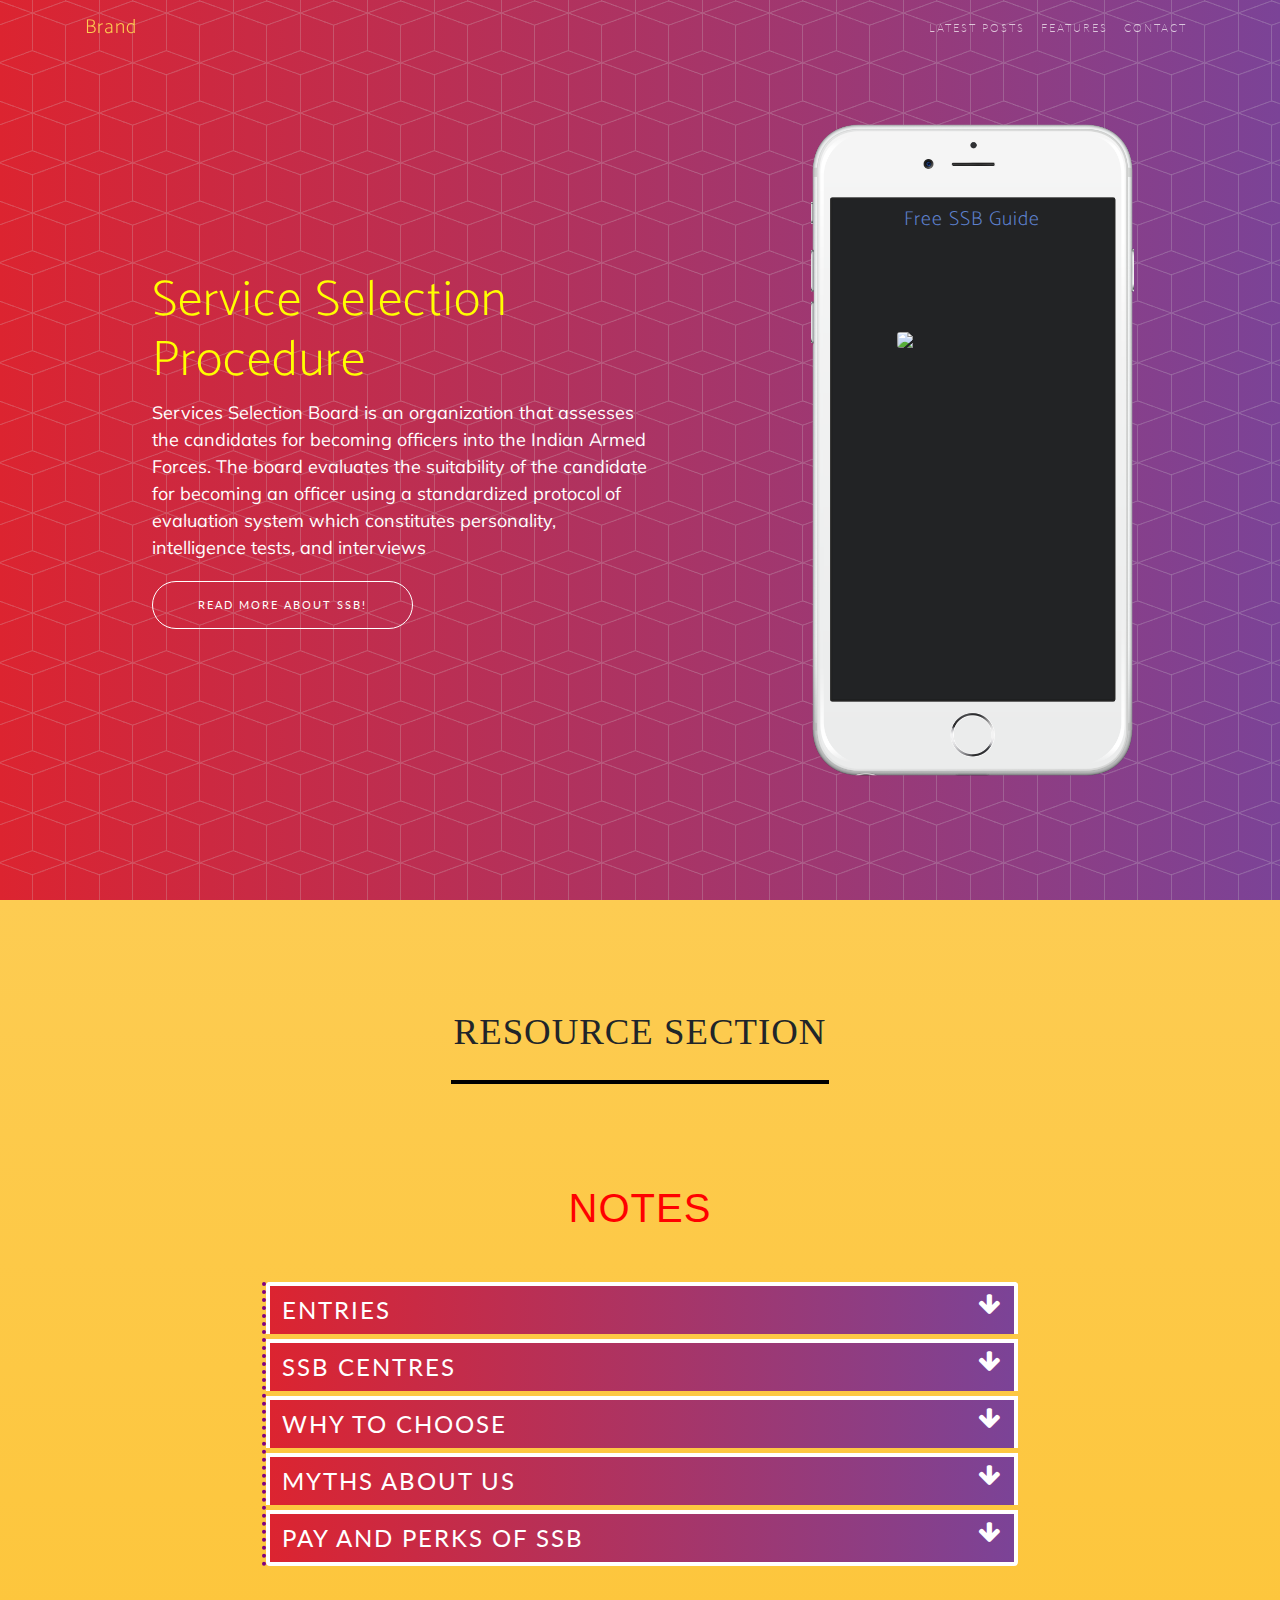
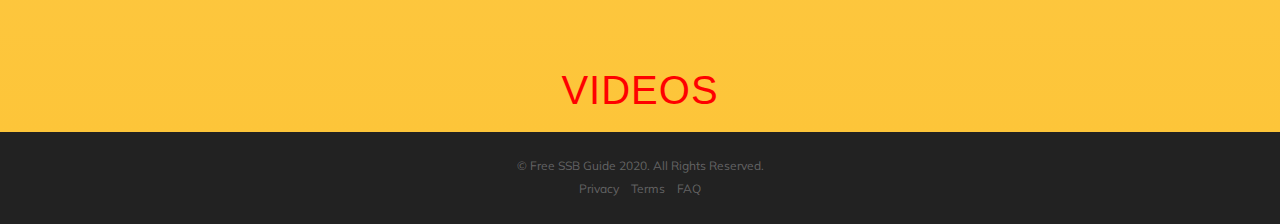
==== aboutssb.html @ e12c7f85 "Added files via upload" ====
<!DOCTYPE html>
<html>

<head>
    <meta charset="utf-8">
    <meta name="viewport" content="width=device-width, initial-scale=1.0, shrink-to-fit=no">
    <title>Free SSB Guide</title>
    <link rel="stylesheet" href="assets/bootstrap/css/bootstrap.min.css">
    <link rel="stylesheet" href="https://fonts.googleapis.com/css?family=Lato">
    <link rel="stylesheet" href="https://fonts.googleapis.com/css?family=Catamaran:100,200,300,400,500,600,700,800,900">
    <link rel="stylesheet" href="https://fonts.googleapis.com/css?family=Muli">
    <link rel="stylesheet" href="assets/fonts/font-awesome.min.css">
    <link rel="stylesheet" href="assets/fonts/simple-line-icons.min.css">
    <link rel="stylesheet" href="https://cdnjs.cloudflare.com/ajax/libs/animate.css/3.5.2/animate.min.css">
    <link rel="stylesheet" href="assets/css/aboutssb.css">
    <link href="https://unpkg.com/aos@2.3.1/dist/aos.css" rel="stylesheet">
     <!-- Google Fonts -->
     <link rel="preconnect" href="https://fonts.gstatic.com">
     <link href="https://fonts.googleapis.com/css2?family=Merienda+One&display=swap" rel="stylesheet">
     <link href="https://fonts.googleapis.com/css2?family=Merriweather&display=swap" rel="stylesheet">
     <link rel="stylesheet" href="https://fonts.googleapis.com/css?family=Cookie">
     <style>
        @media screen and (max-width:768px){
            #mobile-left-img{
                display: none;
            }
            #firstHeading{
                text-align: center;
            }
        }
    </style>
</head>

<body id="page-top">
    <nav class="navbar navbar-light navbar-expand-lg fixed-top" id="mainNav">
        <div class="container"><a class="navbar-brand js-scroll-trigger" href="#page-top">Brand</a><button data-toggle="collapse" data-target="#navbarResponsive" class="navbar-toggler float-right" aria-controls="navbarResponsive" aria-expanded="false" aria-label="Toggle navigation"><i class="fa fa-bars"></i></button>
            <div class="collapse navbar-collapse" id="navbarResponsive">
                <ul class="nav navbar-nav ml-auto">
                    <li class="nav-item"><a class="nav-link js-scroll-trigger" href="#download">Latest Posts</a></li>
                    <li class="nav-item"><a class="nav-link js-scroll-trigger" href="#features">Features</a></li>
                    <li class="nav-item"><a class="nav-link js-scroll-trigger" href="#contact">Contact</a></li>
                </ul>
            </div>
        </div>
    </nav>
    <!-- Main Section Starts -->
    <header class="masthead" style="background:url('assets/img/bg-pattern.png'), linear-gradient(to left, #7b4397, #dc2430);height:100%;">
        <div class="container h-100">
            <div class="row h-100">
                <div class="col-lg-7 my-auto">
                    <div class="mx-auto header-content">
                        <h1 class="mb-2" style="color:yellow;" id="firstHeading">Service Selection Procedure</h1>
                        <p>Services Selection Board is an
                            organization that assesses the candidates for becoming officers into the Indian Armed Forces. The board evaluates
                            the suitability of the candidate for becoming an officer using a standardized protocol of evaluation system which
                            constitutes personality, intelligence tests, and interviews</p>
                            <a class="btn btn-outline-warning btn-xl js-scroll-trigger" role="button" href="home.html" target="_blank">Read More About SSB!</a>
                    </div>
                </div>
                <div class="col-lg-5 my-auto" id="mobile-left-img">
                    <div class="device-container">
                        <div class="device-mockup iphone6_plus portrait white">
                            <div class="device" style="background-image:url('assets/img/iphone_6_plus_white_port.png');">
                                <div class="screen"><h5 style="color:#5e81cf;margin-top:10px;text-align:center;">Free SSB Guide</h5><img style="display:block;width:150px;margin:100px auto;margin-top:100px;" class="img-fluid" src="https://upload.wikimedia.org/wikipedia/en/thumb/7/77/Sashastra_Seema_Bal.png/140px-Sashastra_Seema_Bal.png"></div>
                                <div class="button"></div>
                            </div>
                        </div>
                    </div>
                    <div class="iphone-mockup"></div>
                </div>
            </div>
        </div>
    </header>
    <!-- Resources -->
    <div class="resource-container bg-primary">
        <h2 id="second-heading">RESOURCE SECTION</h2>
        <div id="underline"></div>
        <div class="notes" style="margin-top:100px;">
        <h2 style="text-align:center;font-size:2.5rem;color:red;font-family: sans-serif;">NOTES</h2>
        <div class="accordion" id="accordionExample" style="">
            <div class="card">
              <button class="btn btn-link text-left collapsed"  type="button" data-toggle="collapse"
                data-target="#collapseOne" aria-expanded="false" aria-controls="collapseOne">
                Entries <i class="fa fa-arrow-down" aria-hidden="true" style="float:right;"></i>
              </button>
      
              <div id="collapseOne" style="border:none;background-color:#5e81cf;color:white" class="collapse" aria-labelledby="headingOne"
                data-parent="#accordionExample">
                <div class="card-body">
                  <h1 style="text-align:left;font-size:2.5rem;color:yellow;font-weight:500; font-family: 'Merienda One', cursive;margin-bottom:10px;">Army--</h1>
                  <div class="diagram">
                    <img src="assets/img/ssb-entries.png">
                  </div>
                  <div class="line"></div>
                  <!-- Airforce Data -->
                  <h1 style="margin-top:70px;text-align:left;font-size:2.5rem;color:yellow;font-weight:500; font-family: 'Merienda One', cursive;margin-bottom:10px;">Air Force--</h1>
                  <div class="air-force-data">
                    <div class="air-data">
                      <img src="assets/img/air-force-data.png">
                    </div>
                  </div>
                  <div class="line"></div>
                  <!-- Navy Data -->
                  <h1 style="margin-top:60px;text-align:left;font-size:2.5rem;color:yellow;font-weight:500; font-family: 'Merienda One', cursive;margin-bottom:10px;">Navy--</h1>
                  <div class="navy-data">
                    <h3 style="font-size:1.3rem;margin-top:30px;color:yellow">A) UNION PUBLIC SERVICE COMMISSION(UPSC) ENTRIES</h3>
                    <p>(i).Combined Defense Service Examination (CDSE)</p>
                    <p>(ii).National Defence Academy (Navy)</p>
                    <p>(iii).National Defence Academy (Naval Academy)</p>
                    <p>(iv).NCC</p>
                    <h3 style="font-size:1.3rem;margin-top:30px;color:yellow">B) DIRECT ENTRY : PERMANENT COMMISSION FOR UNDERGRADUATE LEVEL ENTRY</h3>
                    <p>(i).10+2(B.Tech)</p>
                    <h3 style="font-size:1.3rem;margin-top:30px;color:yellow">C) DIRECT ENTRY : PERMANENT COMMISSION FOR GRADUATE LEVEL ENTRIES</h3>
                    <p>(i).Sports</p>
                    <p>(ii).Musician</p>
                    <p>(iii).Law</p>
                    <h3 style="font-size:1.2rem;margin-top:30px;color:yellow">D) INDIAN NAVY ENTRANCE TEST (INET) :    PERMANENT COMMISSION/ SHORT SERVICE COMMISSION FOR GRADUATE LEVEL ENTRIES</h3>
                    <p>(i).Pilot (MR)  - for men and women</p>
                    <p>(ii).Pilot (NMR) – for men only</p>
                    <p>(iii).Observer- for men and women</p>
                    <p>(iv).Air Traffic Contro (ATC) - for men and women</p>
                    <p>(v).General Service -  Executive (GS/X)/</p>
                    <p>(vi).Hydro– for men only</p>
                    <p>(vii).General Service (Technical – Electrical & Engineering)</p>
                    <p>(ix).Information Technology– for men only</p>
                    <p>(x).Logistics- for men and women</p>
                    <p>(xi).Education- for men and women</p>
                    <p>(xii).Naval Armament Inspectorate Cadre (NAIC) - for men and women</p>
                  </div>
                </div>
              </div>
            </div>
            <div class="card">
      
              <button class="btn btn-link  text-left collapsed" type="button" data-toggle="collapse"
                data-target="#collapseTwo" aria-expanded="false" aria-controls="collapseTwo">
                Ssb Centres <i class="fa fa-arrow-down" aria-hidden="true" style="float:right;"></i>
              </button>
      
              <div id="collapseTwo" style="border:none;background-color:#5e81cf;color:white" class="collapse" aria-labelledby="headingTwo"
                data-parent="#accordionExample">
                <div class="card-body">
                  <h1 style="margin-top:60px;text-align:left;font-size:2.5rem;color:yellow;font-family: 'Merienda One', cursive;">For Indian Army
                  </h1>
                 
                  <h3 style="font-size:1.8rem;margin-top:30px;color:yellow">1.Selection Center East (SCE) Allahabad: (Uttar Pradesh)</h3>
                  <ul>
                    <li>11 SSB</li>
                    <li>14 SSB</li>
                    <li>18 SSB</li>
                    <li>19 SSB</li>
                    <li>34 SSB</li>
                  </ul>
                  <h3 style="font-size:1.8rem;margin-top:30px;color:yellow">2.Selection Center Central (SCC) Bhopal: (Madhya Pradesh)</h3>
                  <ul>
                    <li>20 SSB</li>
                    <li>21 SSB</li>
                    <li>22 SSB</li>
                  </ul>
                  <h3 style="font-size:1.8rem;margin-top:30px;color:yellow">3.Selection Center South (SCS) Bangalore: (Karnataka)</h3>
                  <ul>
                    <li>17 SSB</li>
                    <li>24 SSB</li>
                  </ul>
                  <h3 style="font-size:1.8rem;margin-top:30px;color:yellow">4.Training Centers/Institutes:</h3>
                  <ul>
                    <li>Indian Military Academy (IMA) Dehradun (U.K) – Permanent Commission for Male</li>
                    <li>Officers Training Academy (OTA) Chennai (TN) – Short Service Commission for both Male & Female</li>
                    <li>Officers Training Academy (OTA) Gaya (BH)– Permanent Commission for TES & SCO Male Course</li>
                    <li>National Defense Academy (NDA) Khadakwasla, Pune (MH)– Permanent Commission.</li>
                  </ul>
                  <div class="line"></div>
                  <h1 style="margin-top:30px;text-align:left;font-size:2.5rem;color:yellow;font-family: 'Merienda One', cursive;">For Indian Airforce:</h1>
                  <ul>
                    <li>AFSB Dehradun: (Uttarakhand)</li>
                    <li>AFSB Mysore: (Karnataka)</li>
                    <li>AFSB Gandhi Nagar: (Gujrat)</li>
                    <li>AFSB Varanasi: (Uttar Pradesh)</li>
                    <li>Training Centers/Institutes:</li>
                       <ul>
                         <li>Air Force Academy (AFA) Hyderabad (A.P)– Permanent/Short Commission for both Male & Female</li>
                         <li>National Defense Academy (NDA) Khadakwasla, Pune (MH)– Permanent Commission</li>
                      </ul>
                  </ul>
                  <div class="line"></div>
                  <h1 style="margin-top:30px;text-align:left;font-size:2.5rem;color:yellow;font-family: 'Merienda One', cursive;">For Indian Navy:</h1>
                  <ul>
                    <li>NSB Coimbatore: (Tamilnadu)</li>
                    <li>12 SSB at SCS Bangalore: (Karnataka)</li>
                    <li>33 SSB at SCC Bhopal: (Madhya Pradesh)</li>
                    <li>AFSB Varanasi: (Uttar Pradesh)</li>
                    <li>Training Centers/Institutes:</li>
                       <ul>
                         <li>Indian Naval Academy (INA) Ezhimala </li>
                         <li>National Defense Academy (NDA) Khadakwasla, Pune (MH)– Permanent Commission</li>
                      </ul>
                  </ul>
                </div>
              </div>
            </div>
            <div class="card">
      
              <button class="btn btn-link  text-left collapsed" type="button" data-toggle="collapse"
                data-target="#collapseThree" aria-expanded="false" aria-controls="collapseThree">
                Why to choose <i class="fa fa-arrow-down" aria-hidden="true" style="float:right;"></i>
              </button>
      
              <div id="collapseThree" style="border:none;background-color:#5e81cf;color:white" class="collapse" aria-labelledby="headingThree"
                data-parent="#accordionExample">
                <div class="card-body">
                  <h1 style="text-align:left;font-size:2.5rem;color:yellow;">An Officer and A Gentleman:</h1>
                  <p style="font-size:1rem;">An officer in the Indian Army inherits glorious heritage and lasting traditions, 
                    blended perfectly with the latest advances in technology in the fields 
                    of armament, management, engineering and medical sciences. It offers a golden opportunity
                     to be a part of the world's finest Army and get trained not only to be an Officer but also a Gentleman for life.</p>
                     <h1 style="margin-top:20px;text-align:left;font-size:2.5rem;color:yellow">Where Growth is way of Life:</h1>
                     <p style="font-size:1rem;">The Indian Army promises both professional and personal growth
                       at every stage of the career. Opportunities to excel through various courses are abundant
                        including opportunities to enhance your educational qualification by availing two years paid study leave. 
                        The inherent adventure and extra-curricular activities in the Army ensure an all round development essential 
                        in today's world. Art of War-Engineering-Medicine-Administration-Human Resource Development and Management;
                         the army teaches you all. Moulding the officers into leaders capable of leading from the front in any field. 
                         Joining the Army is possible both after finishing school as well as after graduation.<br><br>
                         Apart from attractive pay and perks, Army offers you the best in Life Style, better than all other professions. 
                         Be it social interaction, finest clubs, sports facilities, medical
                         facilities and ample opportunities, Army has it all. In fact you are paid to lead 
                         a healthy life in a healthy environment.<br><br>
                         Facilities like subsidized housing, free medical for self & family, canteen facilities, group insurance 
                         cover, soft loans for house and/or vehicle and above all the feeling of belonging to a family which cares
                          for you, are the perks of the Army which no other organization provides.
                          <h4 style="text-align:center;font-family:cursive;font-size:1rem;color:black">'DO YOU HAVE IT IN YOU'<br>
                            To be a part of the elite Indian Army?
                            </h4>
                    </p>
                </div>
              </div>
            </div>
            <div class="card">
      
              <button class="btn btn-link  text-left collapsed" type="button" data-toggle="collapse"
                data-target="#collapseFour" aria-expanded="false" aria-controls="collapseFour">
                Myths about us <i class="fa fa-arrow-down" aria-hidden="true" style="float:right;"></i>
              </button>
      
              <div id="collapseFour" style="border:none;background-color:#5e81cf;color:white" class="collapse" aria-labelledby="headingFour"
                data-parent="#accordionExample">
                <div class="card-body">
                  <ul>
                    <li>•Partiality in favour of Officers Wards. Not at all. In My batch, there were couple of overconfident Officers Wards, 100% sure of 
                      selection, couldn't make it. Not that they are incapable, but just that they required to prepare in right direction.</li>
                    <li>Repeaters have poor chances of Selection. Freshers do have edge. But, repeaters have equal chances of selection.</li>
                    <li>Being Called multiple times in Command Task will get you selection. You are not a Helper. Don't worry about impressing everyone in the group, 
                      that they call you in CT. Focus on your tasks. Perform them well. Things will fall in place.</li>
                    <li>The most influential candidate of the group will get selected. 
                      I have seen 90% of prompted names are not selected. Be the leader during task. But avoid creating facade</li>
                    <li>Moulded lies will fetch you selection. 
                      Please don't bluff. You will be caught by experienced person on the other side of the table.</li>
                    <li>Clearing SSB means becoming Officer. Brother, SSB is just recommendation. You have to clear medicals. There after
                      you have to undergo strenuous training. Never be overconfident. There are many who are recommended, 
                      still sitting at home.</li>
                    <li>You need to prepare lots of current affairs for SSB. It is desired that candidate must be well abreast with current affairs. But, don't start preparing for IAS kinda 
                      current affairs. I couldn't even tell the name of Governor of my state. (But this was must know. I should have told.)</li>
                    <li>You need to be physically stud for clearing SSB. Its not a direct recruitment rally. Its officers’ 
                      selection. Even heavily obese get selected. But, it is advisable that you should look fit. Rest, leave to Academy.</li>
                    <li>GTO is not as important as Psychology and Interview. BIGGEST MYTH. For God's sake, don't ever think so. 
                      He is a man seeing you on ground. He may get hellbent for your selection or rejection, if he gets convinced. </li>
                  </ul>
                </div>
              </div>
            </div>
            <div class="card">
               <button class="btn btn-link  text-left collapsed" type="button" data-toggle="collapse"
                data-target="#collapseFive" aria-expanded="false" aria-controls="collapseFive">
                Pay and Perks of Ssb <i class="fa fa-arrow-down" aria-hidden="true" style="float:right;"></i>
              </button>
              <div id="collapseFive"style="border:none;background-color:#5e81cf;color:white" class="collapse" aria-labelledby="headingFive"
                data-parent="#accordionExample">
                <div class="card-body">
                  Anim pariatur cliche reprehenderit, enim eiusmod high life accusamus terry richardson ad squid. 3 wolf moon
                  officia aute, non cupidatat skateboard dolor brunch. Food truck quinoa nesciunt laborum eiusmod. Brunch 3
                  wolf moon tempor, sunt aliqua put a bird on it squid single-origin coffee nulla assumenda shoreditch et.
                  Nihil anim keffiyeh helvetica, craft beer labore wes anderson cred nesciunt sapiente ea proident. Ad vegan
                  excepteur butcher vice lomo. Leggings occaecat craft beer farm-to-table, raw denim aesthetic synth nesciunt
                  you probably haven't heard of them accusamus labore sustainable VHS.
                </div>
              </div>
            </div>
          </div>
        <h2 style="text-align:center;font-size:2.5rem;font-family:sans-serif;color:red;margin-top:100px;">VIDEOS</h2>
        </div>

    </div>
    <footer>
      <div class="container">
          <p>©&nbsp;Free SSB Guide 2020. All Rights Reserved.</p>
          <ul class="list-inline">
              <li class="list-inline-item"><a href="privacy.html">Privacy</a></li>
              <li class="list-inline-item"><a href="terms.html">Terms</a></li>
              <li class="list-inline-item"><a href="faq.html">FAQ</a></li>
          </ul>
      </div>
  </footer>
    <script src="assets/js/jquery.min.js"></script>
    <script src="assets/bootstrap/js/bootstrap.min.js"></script>
    <script src="https://cdnjs.cloudflare.com/ajax/libs/jquery-easing/1.4.1/jquery.easing.min.js"></script>
    <script src="assets/js/new-age.js"></script>
    <script id="bs-live-reload" data-sseport="63068" data-lastchange="1609251553165" src="assests/js/livereload.js"></script>
    <script src="https://unpkg.com/aos@2.3.1/dist/aos.js"></script>
    <script>
      AOS.init();
     

    </script>
</body>

</html>
---- assets/css/aboutssb.css ----
.resource-container{
    margin-top:0px;
    margin-bottom:0px;
    padding:10px;
}
#second-heading{
    margin-top:100px;
    text-align:center;
    font-size:2.3rem;
    font-family: 'Merienda One', cursive;
}
#underline{
    margin-top:20px;
    border-bottom:4px solid black;
    height:10px;
    width:30%;
    display:block;
    margin-left:auto;
    margin-right: auto;
}

/* ACCORDION */
.accordion{
    margin-top:50px;
    width:60%;
    margin-left:auto;
    margin-right: auto;
    border-left:4px dotted purple;
   
}
.accordion .card{
    background:linear-gradient(to left, #7b4397, #dc2430);
    border: 4px solid white;
    margin-bottom: 5px;
}
.accordion button{
    border:none;
    color:white;
    font-size:1.5rem;
}
.accordion button:hover{
    background:linear-gradient(to left, #7b4397, #dc2430);;
    border:none;
}

.line{
    border:2px solid yellow;
    height:0px;
    margin-top:30px;
    margin-bottom:30px;
}



@media screen and (max-width:768px){
    .accordion{
        width:98%;
    }
}
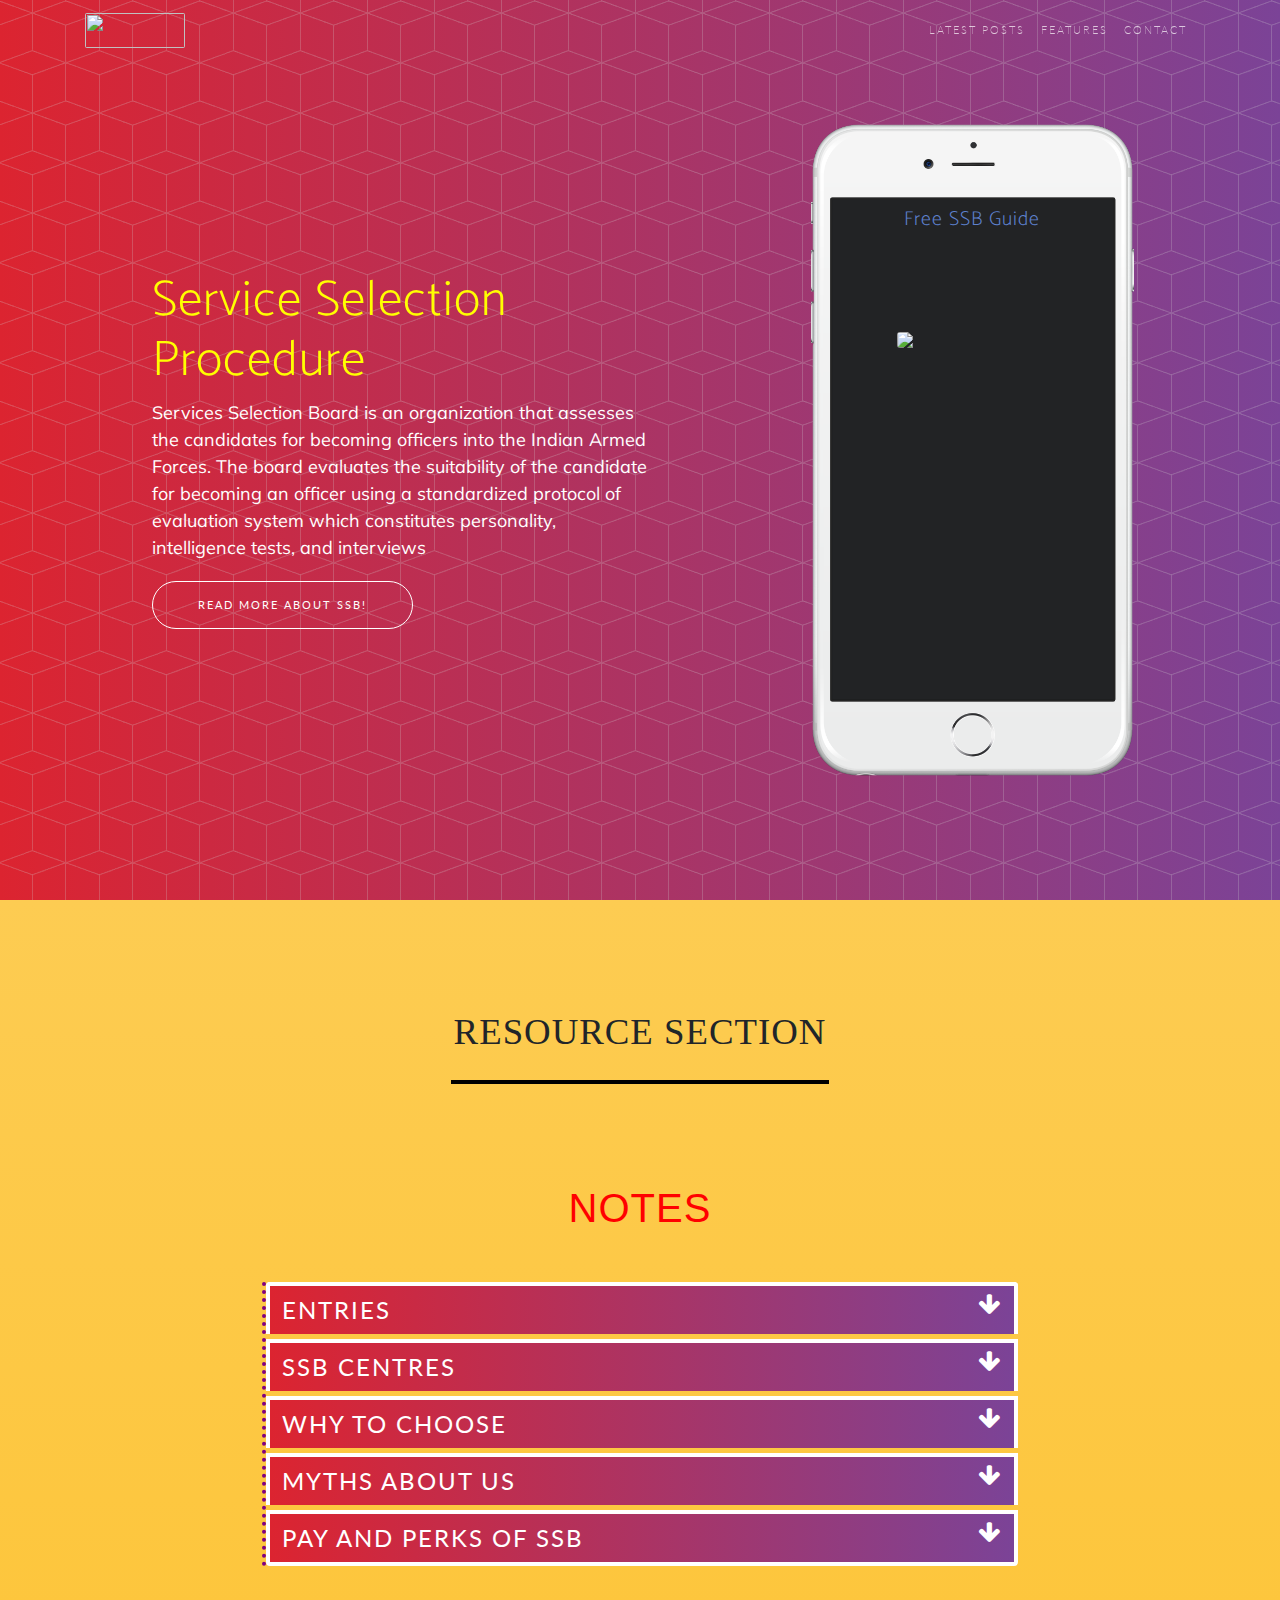
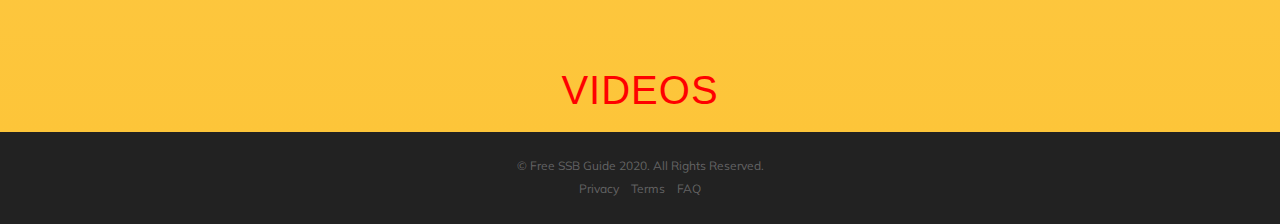
==== commit 06622bbf: "Added logo" ====
--- a/aboutssb.html
+++ b/aboutssb.html
@@ -33,7 +33,7 @@
 
 <body id="page-top">
     <nav class="navbar navbar-light navbar-expand-lg fixed-top" id="mainNav">
-        <div class="container"><a class="navbar-brand js-scroll-trigger" href="#page-top">Brand</a><button data-toggle="collapse" data-target="#navbarResponsive" class="navbar-toggler float-right" aria-controls="navbarResponsive" aria-expanded="false" aria-label="Toggle navigation"><i class="fa fa-bars"></i></button>
+        <div class="container"><a class="navbar-brand js-scroll-trigger" href="#page-top"><img src="assets/img/ssb-logo.jpg" style="width:100px;height:35px;border-radius: 2px;"></a><button data-toggle="collapse" data-target="#navbarResponsive" class="navbar-toggler float-right" aria-controls="navbarResponsive" aria-expanded="false" aria-label="Toggle navigation"><i class="fa fa-bars"></i></button>
             <div class="collapse navbar-collapse" id="navbarResponsive">
                 <ul class="nav navbar-nav ml-auto">
                     <li class="nav-item"><a class="nav-link js-scroll-trigger" href="#download">Latest Posts</a></li>
@@ -313,4 +313,4 @@
     </script>
 </body>
 
-</html>+</html>
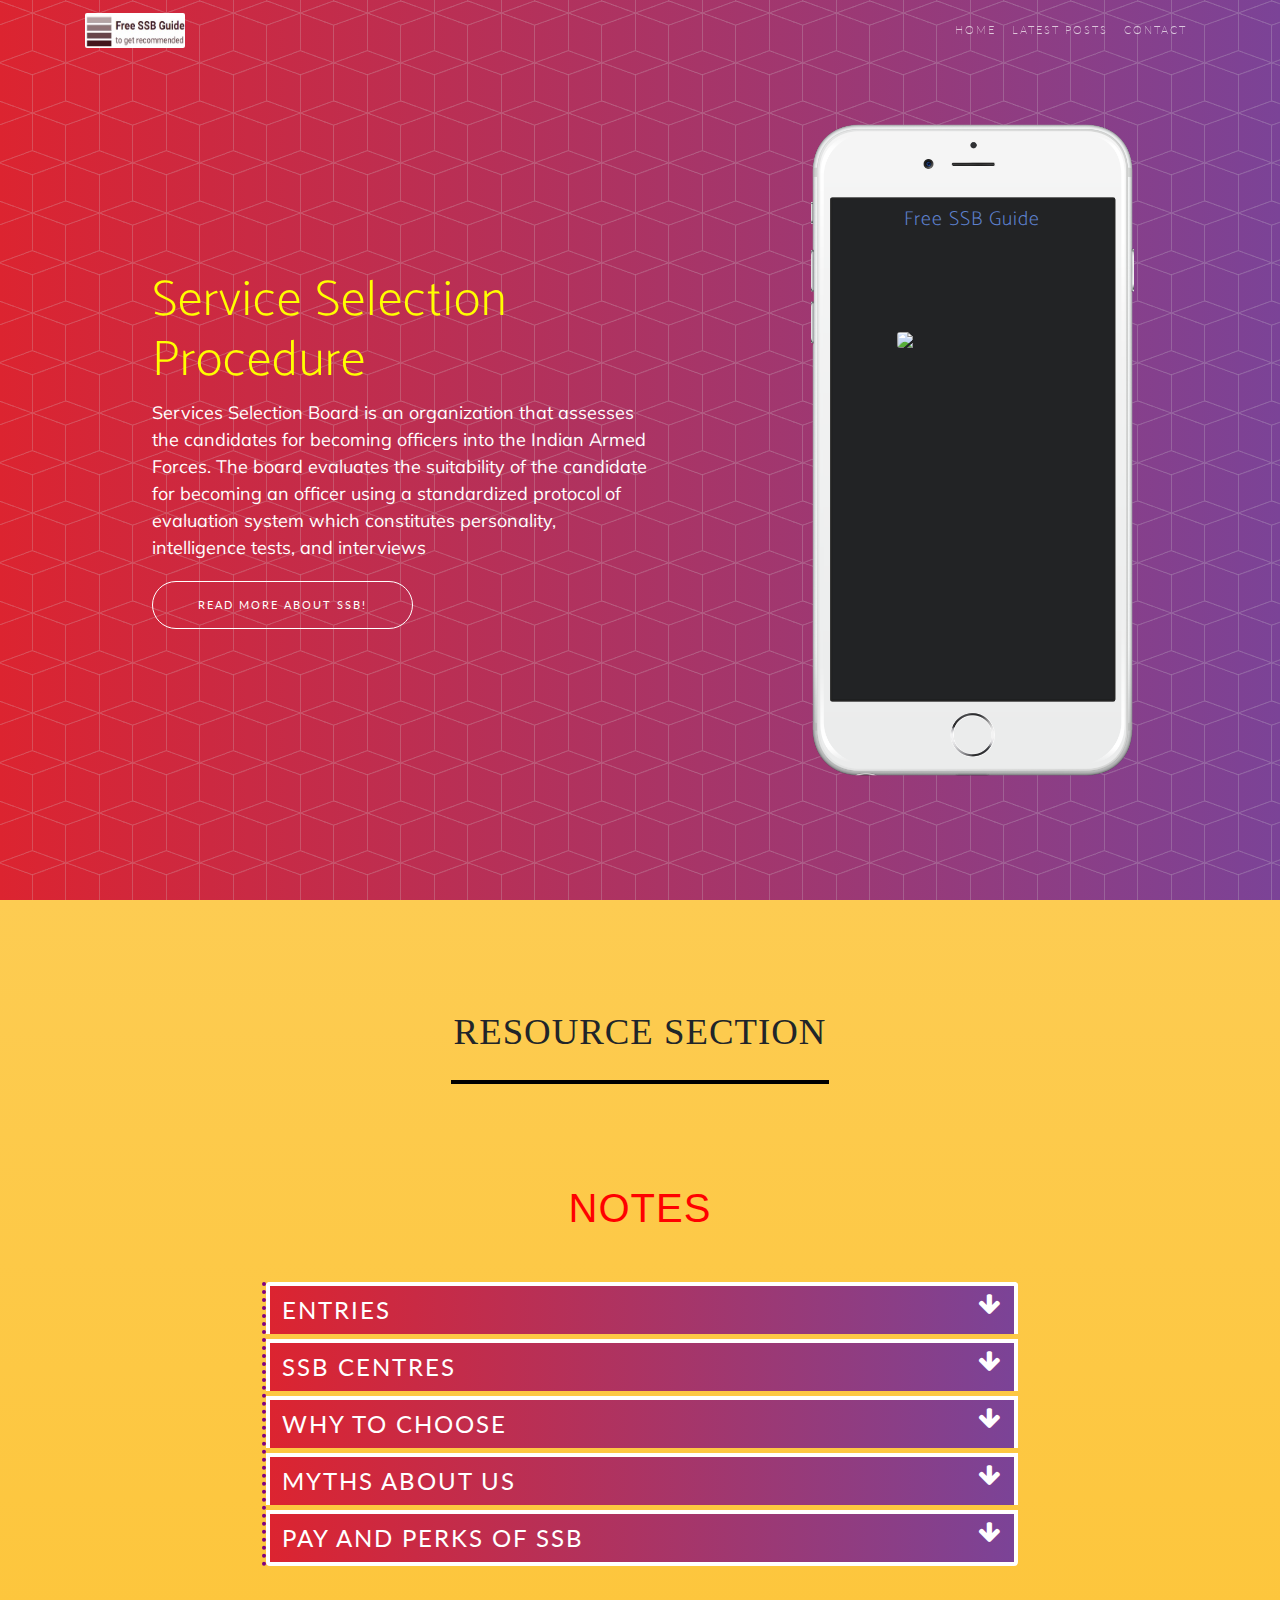
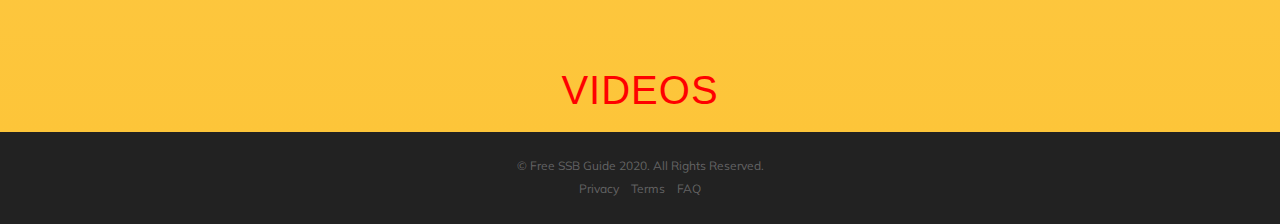
==== commit 887402e2: "Updated navbar section" ====
--- a/aboutssb.html
+++ b/aboutssb.html
@@ -36,9 +36,9 @@
         <div class="container"><a class="navbar-brand js-scroll-trigger" href="#page-top"><img src="assets/img/ssb-logo.jpg" style="width:100px;height:35px;border-radius: 2px;"></a><button data-toggle="collapse" data-target="#navbarResponsive" class="navbar-toggler float-right" aria-controls="navbarResponsive" aria-expanded="false" aria-label="Toggle navigation"><i class="fa fa-bars"></i></button>
             <div class="collapse navbar-collapse" id="navbarResponsive">
                 <ul class="nav navbar-nav ml-auto">
-                    <li class="nav-item"><a class="nav-link js-scroll-trigger" href="#download">Latest Posts</a></li>
-                    <li class="nav-item"><a class="nav-link js-scroll-trigger" href="#features">Features</a></li>
-                    <li class="nav-item"><a class="nav-link js-scroll-trigger" href="#contact">Contact</a></li>
+                    <li class="nav-item"><a class="nav-link js-scroll-trigger" href="home.html" target="_blank">Home</a></li>
+                    <li class="nav-item"><a class="nav-link js-scroll-trigger" href="latestpost.html" target="_blank">Latest Posts</a></li>
+                    <li class="nav-item"><a class="nav-link js-scroll-trigger" href="index.html#contact">Contact</a></li>
                 </ul>
             </div>
         </div>
